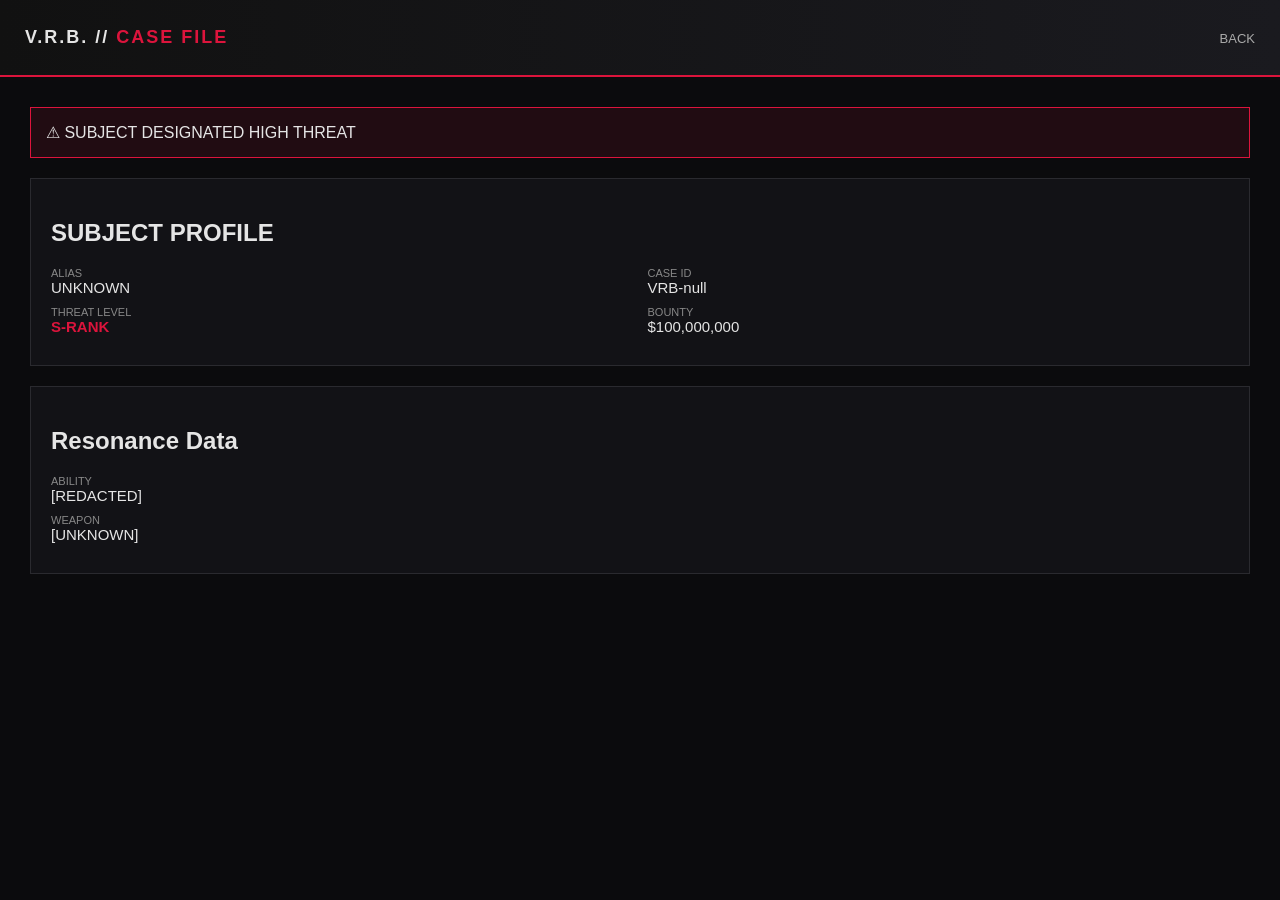
==== case.html @ d6728fc8 "Add files via upload" ====
<!DOCTYPE html>
<html>
<head>
  <title>VRB Case File</title>
  <link rel="stylesheet" href="styles.css">
</head>

<body>

<header>
  <h1>V.R.B. // <span>CASE FILE</span></h1>
  <nav>
    <a href="database.html">BACK</a>
  </nav>
</header>

<div class="container">

  <div class="alert">
    ⚠ SUBJECT DESIGNATED HIGH THREAT
  </div>

  <div class="card">
    <h2>SUBJECT PROFILE</h2>

    <div class="grid">
      <div>
        <div class="label">Alias</div>
        <div class="value" id="alias">UNKNOWN</div>

        <div class="label">Threat Level</div>
        <div class="value danger" id="threat">S-RANK</div>
      </div>

      <div>
        <div class="label">Case ID</div>
        <div class="value" id="caseid">VRB-0000</div>

        <div class="label">Bounty</div>
        <div class="value">$100,000,000</div>
      </div>
    </div>
  </div>

  <div class="card">
    <h2>Resonance Data</h2>

    <div class="label">Ability</div>
    <div class="value">[REDACTED]</div>

    <div class="label">Weapon</div>
    <div class="value">[UNKNOWN]</div>
  </div>

</div>

<script>
const params = new URLSearchParams(window.location.search);
const id = params.get("id");

document.getElementById("caseid").innerText = "VRB-" + id;

if(id === "9213"){
  document.getElementById("alias").innerText = "Glass Phantom";
  document.getElementById("threat").innerText = "A-RANK";
}
</script>

</body>
</html>
---- styles.css ----
body {
  margin: 0;
  font-family: "Segoe UI", Arial, sans-serif;
  background: #0b0b0d;
  color: #e5e5e5;
}

/* HEADER */
header {
  background: linear-gradient(to right, #111, #1a1a1f);
  border-bottom: 2px solid crimson;
  padding: 15px 25px;
  display: flex;
  justify-content: space-between;
  align-items: center;
}

header h1 {
  font-size: 18px;
  letter-spacing: 2px;
}

header span {
  color: crimson;
}

/* NAV */
nav a {
  color: #aaa;
  margin-left: 15px;
  text-decoration: none;
  font-size: 13px;
}

nav a:hover {
  color: white;
}

/* LAYOUT */
.container {
  padding: 30px;
}

/* ALERT */
.alert {
  border: 1px solid crimson;
  background: rgba(220, 20, 60, 0.1);
  padding: 15px;
  margin-bottom: 20px;
}

/* CARD */
.card {
  background: #121216;
  border: 1px solid #2a2a2f;
  padding: 20px;
  margin-bottom: 20px;
}

/* GRID */
.grid {
  display: grid;
  grid-template-columns: 1fr 1fr;
  gap: 15px;
}

/* TEXT */
.label {
  font-size: 11px;
  color: #888;
  text-transform: uppercase;
}

.value {
  font-size: 15px;
  margin-bottom: 10px;
}

.danger {
  color: crimson;
  font-weight: bold;
}

/* BUTTON */
button {
  background: crimson;
  border: none;
  padding: 10px 15px;
  color: white;
  cursor: pointer;
}

button:hover {
  background: #ff2e5f;
}

/* TABLE */
table {
  width: 100%;
  border-collapse: collapse;
}

td, th {
  padding: 10px;
  border-bottom: 1px solid #222;
}

tr:hover {
  background: #1a1a1f;
  cursor: pointer;
}
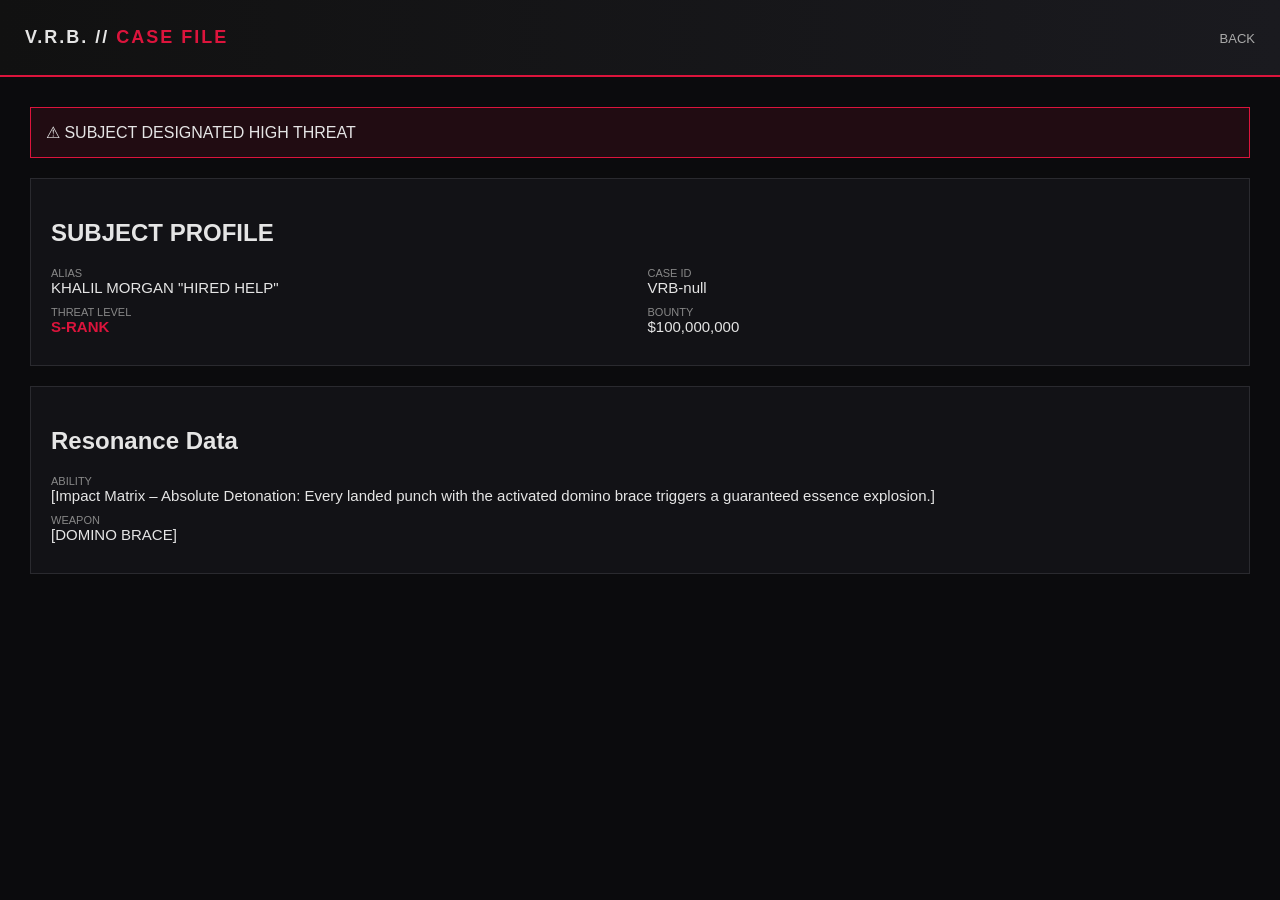
==== commit 5148371d: "Update case.html" ====
--- a/case.html
+++ b/case.html
@@ -26,7 +26,7 @@
     <div class="grid">
       <div>
         <div class="label">Alias</div>
-        <div class="value" id="alias">UNKNOWN</div>
+        <div class="value" id="alias">KHALIL MORGAN "HIRED HELP"</div>
 
         <div class="label">Threat Level</div>
         <div class="value danger" id="threat">S-RANK</div>
@@ -46,10 +46,10 @@
     <h2>Resonance Data</h2>
 
     <div class="label">Ability</div>
-    <div class="value">[REDACTED]</div>
+    <div class="value">[Impact Matrix – Absolute Detonation: Every landed punch with the activated domino brace triggers a guaranteed essence explosion.]</div>
 
     <div class="label">Weapon</div>
-    <div class="value">[UNKNOWN]</div>
+    <div class="value">[DOMINO BRACE]</div>
   </div>
 
 </div>
@@ -67,4 +67,4 @@
 </script>
 
 </body>
-</html>+</html>
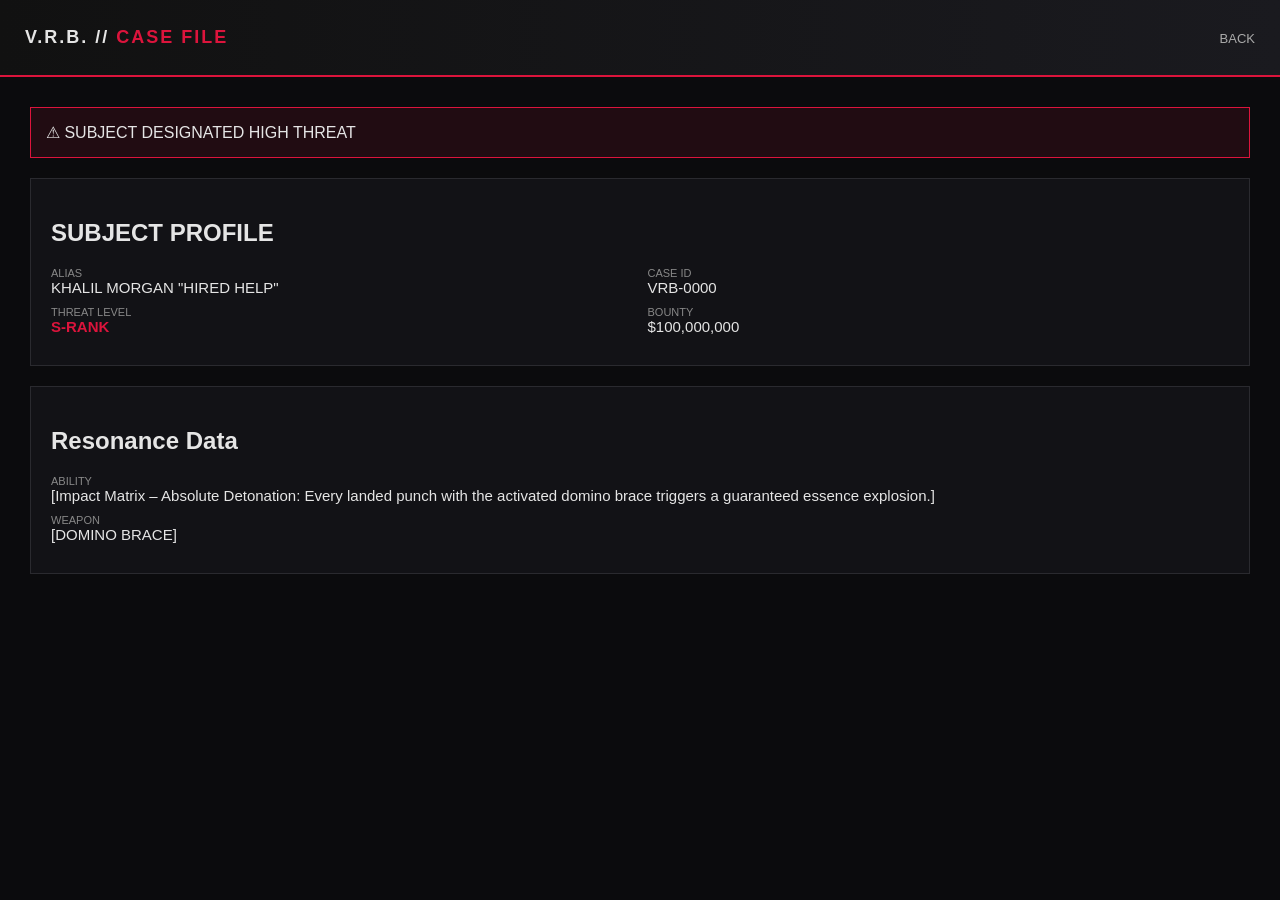
==== commit d46f5412: "Update case.html" ====
--- a/case.html
+++ b/case.html
@@ -60,11 +60,4 @@
 
 document.getElementById("caseid").innerText = "VRB-" + id;
 
-if(id === "9213"){
-  document.getElementById("alias").innerText = "Glass Phantom";
-  document.getElementById("threat").innerText = "A-RANK";
-}
-</script>
 
-</body>
-</html>
